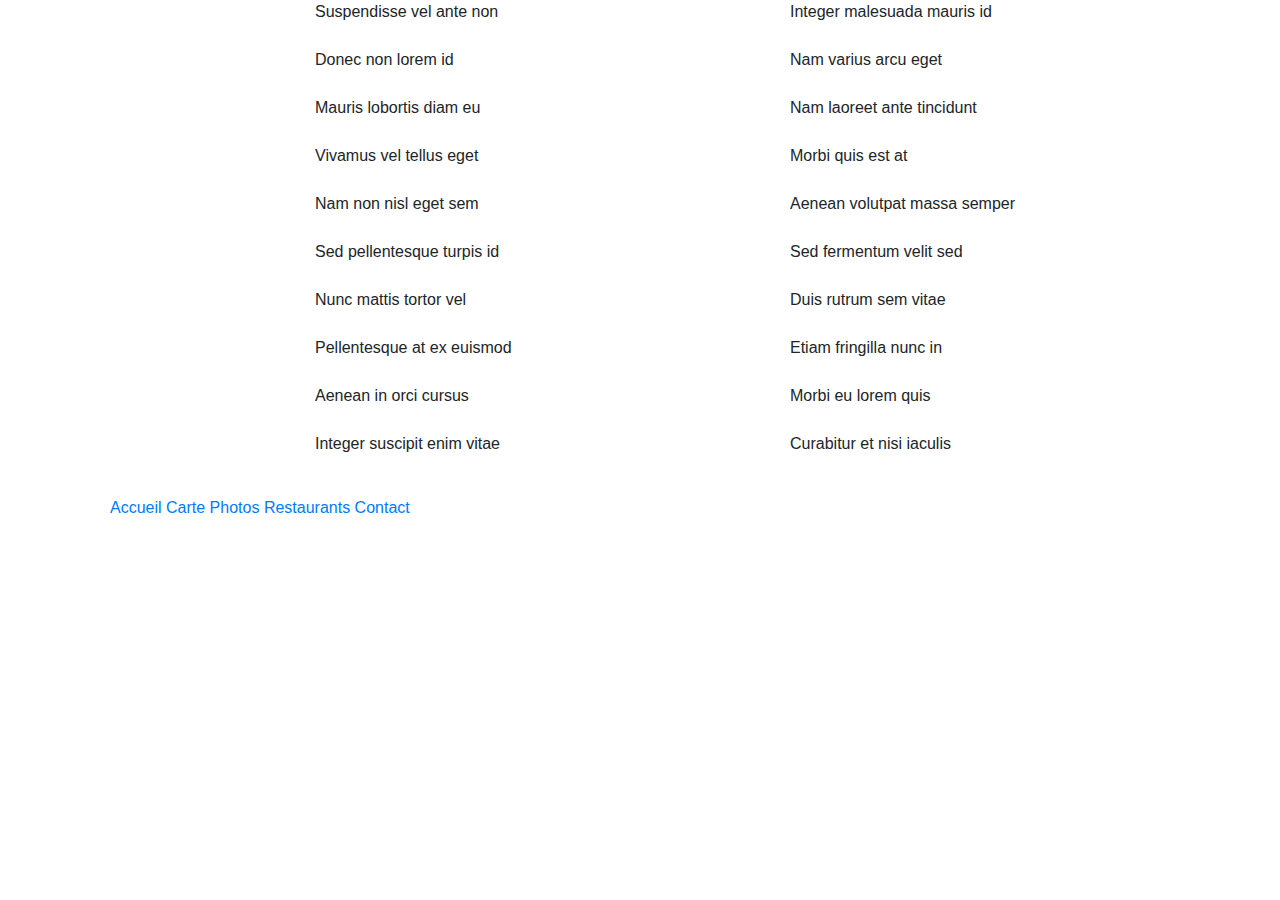
==== carte.html @ bfa30b36 "pages contact et carte terminées sans css" ====
<!DOCTYPE html>
<html>
<head>
	<title>restaurant-css-framework</title>
	<meta charset="utf-8">
	<meta http-equiv="X-UA-Compatible" content="IE=edge">
	<meta name="viewport" content="width=device-width, initial-scale=1">
	<link rel="stylesheet" href="css/bootstrap.min.css">
	<link rel="stylesheet" type="text/css" href="style.css">
	<link href="https://fonts.googleapis.com/css?family=Dancing+Script" rel="stylesheet">
</head>
<body>
	<div class="container">
		<div class="row">
			<div class="offset-2 col-5 col-sm-5 col-md-5 col-lg-5">
				<ul>
					<li class="carte">Suspendisse vel ante non</li><br>

					<li class="carte">Donec non lorem id</li><br>
 
 					<li class="carte">Mauris lobortis diam eu</li><br>

					<li class="carte">Vivamus vel tellus eget</li><br>
  
  					<li class="carte">Nam non nisl eget sem</li><br>
  
  					<li class="carte">Sed pellentesque turpis id</li><br>

					<li class="carte">Nunc mattis tortor vel</li><br>
  
  					<li class="carte">Pellentesque at ex euismod</li><br>
  
  					<li class="carte">Aenean in orci cursus</li><br>
  
  					<li class="carte">Integer suscipit enim vitae</li><br>
  				</ul>
			</div>
			<div class="col-5 col-sm-5 col-md-5 col-lg-5">
				<ul>
					<li class="carte">Integer malesuada mauris id</li><br>

					<li class="carte">Nam varius arcu eget</li><br>
  
  					<li class="carte">Nam laoreet ante tincidunt</li><br>

					<li class="carte">Morbi quis est at</li><br>
  
  					<li class="carte">Aenean volutpat massa semper</li><br>
  
  					<li class="carte">Sed fermentum velit sed</li><br>
  
  					<li class="carte">Duis rutrum sem vitae</li><br>
  
  					<li class="carte">Etiam fringilla nunc in</li><br>
  
  					<li class="carte">Morbi eu lorem quis</li><br>
  
  					<li class="carte">Curabitur et nisi iaculis</li><br>
				</ul>
			</div>
			<div class="row">
				<div class="col-12 col-sm-12 col-md-12 col-lg-12">
					<ul>
						<li class="pages"><a href="index.html">Accueil</a></li>
						<li class="pages"><a href="carte.html">Carte</a></li>
						<li class="pages"><a href="photos.html">Photos</a></li>
						<li class="pages"><a href="restaurants.html">Restaurants</a></li>
						<li class="pages"><a href="contact.html">Contact</a></li>
					</ul>
				</div>
			</div>
		</div>
	</div>
</body>
---- style.css ----
.col {
  margin-top: 20px; }

.jumbotron {
  border: 3px solid black;
  margin-top: 7%; }

.jumbotron h1 {
  font-family: 'Dancing Script';
  font-size: 100px;
  padding-left: 35%;
  letter-spacing: 10px; }

.pages {
  display: inline;
  list-style: none; }

.photos {
  display: inline;
  list-style: none; }

.carte {
  list-style: none; }

/*# sourceMappingURL=style.css.map */
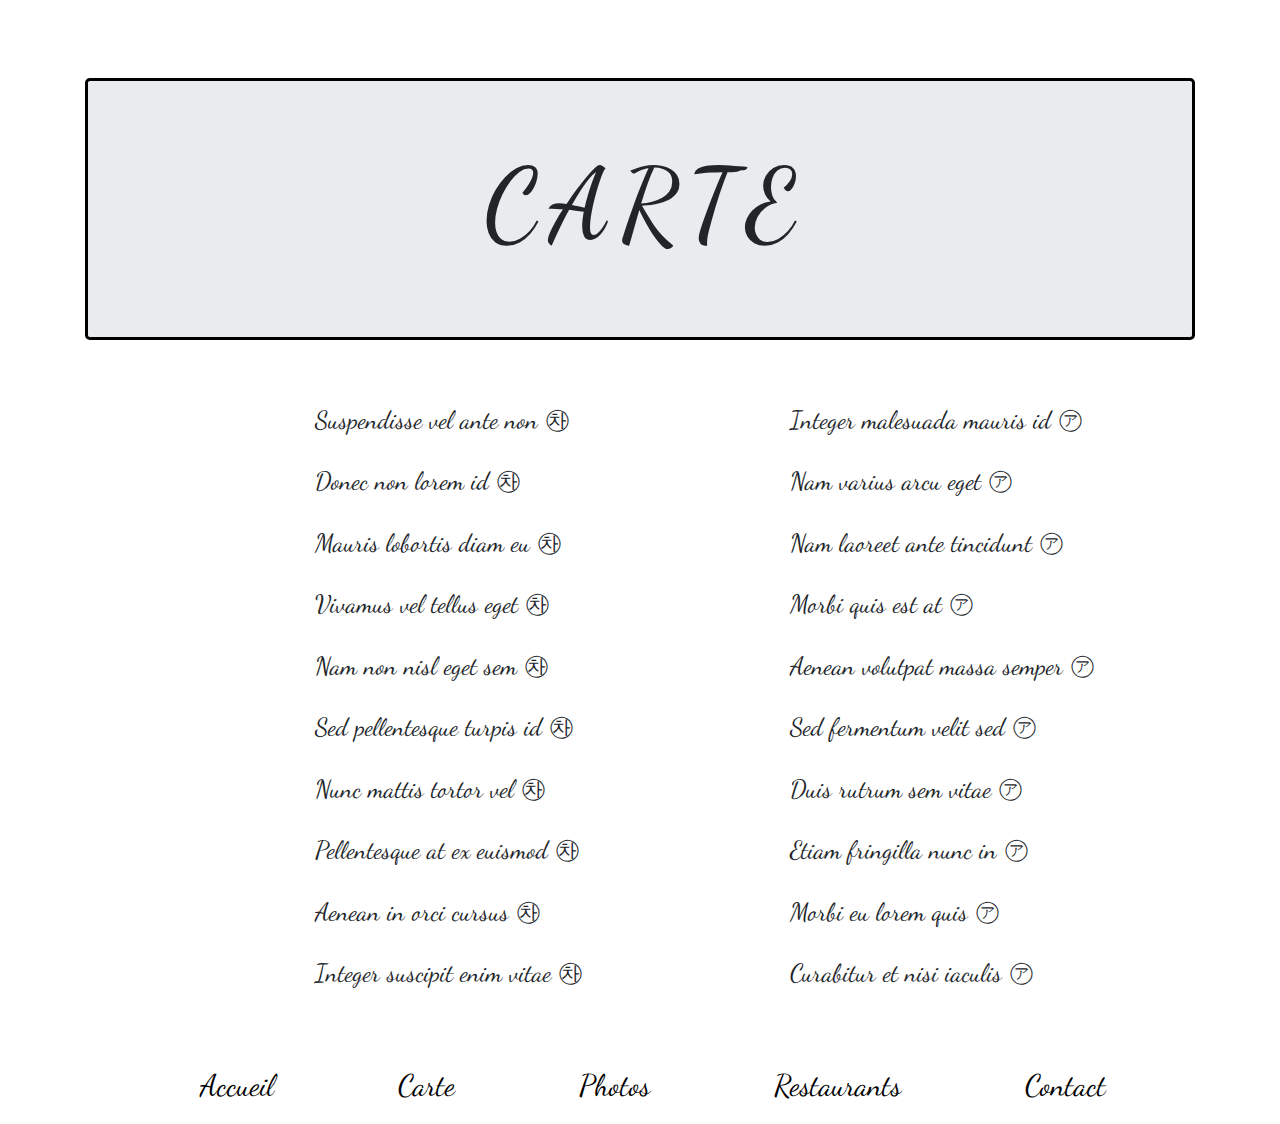
==== commit 005cb2cd: "tout terminé à part ce fichu glyphicon..." ====
--- a/carte.html
+++ b/carte.html
@@ -11,61 +11,64 @@
 </head>
 <body>
 	<div class="container">
+		<div class="jumbotron">
+			<h1>CARTE</h1>
+		</div>
 		<div class="row">
 			<div class="offset-2 col-5 col-sm-5 col-md-5 col-lg-5">
-				<ul>
-					<li class="carte">Suspendisse vel ante non</li><br>
+				<ul class="plats">
+					<li class="carte">Suspendisse vel ante non &#12919;</li><br>
 
-					<li class="carte">Donec non lorem id</li><br>
+					<li class="carte">Donec non lorem id &#12919;</li><br>
  
- 					<li class="carte">Mauris lobortis diam eu</li><br>
+ 					<li class="carte">Mauris lobortis diam eu &#12919;</li><br>
 
-					<li class="carte">Vivamus vel tellus eget</li><br>
+					<li class="carte">Vivamus vel tellus eget &#12919;</li><br>
   
-  					<li class="carte">Nam non nisl eget sem</li><br>
+  					<li class="carte">Nam non nisl eget sem &#12919;</li><br>
   
-  					<li class="carte">Sed pellentesque turpis id</li><br>
+  					<li class="carte">Sed pellentesque turpis id &#12919;</li><br>
 
-					<li class="carte">Nunc mattis tortor vel</li><br>
+					<li class="carte">Nunc mattis tortor vel &#12919;</li><br>
   
-  					<li class="carte">Pellentesque at ex euismod</li><br>
+  					<li class="carte">Pellentesque at ex euismod &#12919;</li><br>
   
-  					<li class="carte">Aenean in orci cursus</li><br>
+  					<li class="carte">Aenean in orci cursus &#12919;</li><br>
   
-  					<li class="carte">Integer suscipit enim vitae</li><br>
+  					<li class="carte">Integer suscipit enim vitae &#12919;</li><br>
   				</ul>
 			</div>
 			<div class="col-5 col-sm-5 col-md-5 col-lg-5">
-				<ul>
-					<li class="carte">Integer malesuada mauris id</li><br>
+				<ul class="plats">
+					<li class="carte">Integer malesuada mauris id &#13008;</li><br>
 
-					<li class="carte">Nam varius arcu eget</li><br>
+					<li class="carte">Nam varius arcu eget &#13008;</li><br>
   
-  					<li class="carte">Nam laoreet ante tincidunt</li><br>
+  					<li class="carte">Nam laoreet ante tincidunt &#13008;</li><br>
 
-					<li class="carte">Morbi quis est at</li><br>
+					<li class="carte">Morbi quis est at &#13008;</li><br>
   
-  					<li class="carte">Aenean volutpat massa semper</li><br>
+  					<li class="carte">Aenean volutpat massa semper &#13008;</li><br>
   
-  					<li class="carte">Sed fermentum velit sed</li><br>
+  					<li class="carte">Sed fermentum velit sed &#13008;</li><br>
   
-  					<li class="carte">Duis rutrum sem vitae</li><br>
+  					<li class="carte">Duis rutrum sem vitae &#13008;</li><br>
   
-  					<li class="carte">Etiam fringilla nunc in</li><br>
+  					<li class="carte">Etiam fringilla nunc in &#13008;</li><br>
   
-  					<li class="carte">Morbi eu lorem quis</li><br>
+  					<li class="carte">Morbi eu lorem quis &#13008;</li><br>
   
-  					<li class="carte">Curabitur et nisi iaculis</li><br>
+  					<li class="carte">Curabitur et nisi iaculis &#13008;</li><br>
 				</ul>
 			</div>
 			<div class="row">
 				<div class="col-12 col-sm-12 col-md-12 col-lg-12">
-					<ul>
-						<li class="pages"><a href="index.html">Accueil</a></li>
-						<li class="pages"><a href="carte.html">Carte</a></li>
-						<li class="pages"><a href="photos.html">Photos</a></li>
-						<li class="pages"><a href="restaurants.html">Restaurants</a></li>
-						<li class="pages"><a href="contact.html">Contact</a></li>
+					<ul class="pages">
+						<li class="page"><a href="index.html">Accueil</a></li>
+						<li class="page"><a href="carte.html">Carte</a></li>
+						<li class="page"><a href="photos.html">Photos</a></li>
+						<li class="page"><a href="restaurants.html">Restaurants</a></li>
+						<li class="page"><a href="contact.html">Contact</a></li>
 					</ul>
 				</div>
 			</div>
--- a/style.css
+++ b/style.css
@@ -1,3 +1,6 @@
+body {
+  font-family: 'Dancing Script'; }
+
 .col {
   margin-top: 20px; }
 
@@ -11,15 +14,76 @@
   padding-left: 35%;
   letter-spacing: 10px; }
 
+.titrerestaurants {
+  margin-left: -190px; }
+
+.tableau1 {
+  margin-top: 30px; }
+
+.tableau1 p {
+  font-size: 20px; }
+
+.tableau2 {
+  margin-top: 30px; }
+
+.tableau2 p {
+  font-size: 20px; }
+
 .pages {
+  margin-top: 30px; }
+
+.page {
   display: inline;
-  list-style: none; }
+  list-style: none;
+  margin: 0 30px;
+  margin-left: 90px; }
 
 .photos {
+  margin-top: 30px;
   display: inline;
   list-style: none; }
 
 .carte {
-  list-style: none; }
+  list-style: none;
+  font-size: 25px; }
+
+.plats {
+  margin-top: 30px; }
+
+a {
+  color: black;
+  font-size: 30px; }
+
+.photosb {
+  display: inline;
+  margin: 0 25px; }
+
+.photol {
+  height: 400px;
+  width: 500px; }
+
+.contact {
+  margin-left: -60px; }
+
+.formulaire {
+  margin-top: 30px; }
+
+.nom {
+  margin-top: 30px; }
+
+.prenom {
+  margin-top: 30px; }
+
+.email {
+  margin-top: 30px; }
+
+.objmsg {
+  margin-top: 30px; }
+
+.msg {
+  margin-top: 30px; }
+
+.boutton {
+  margin-top: 30px; }
 
 /*# sourceMappingURL=style.css.map */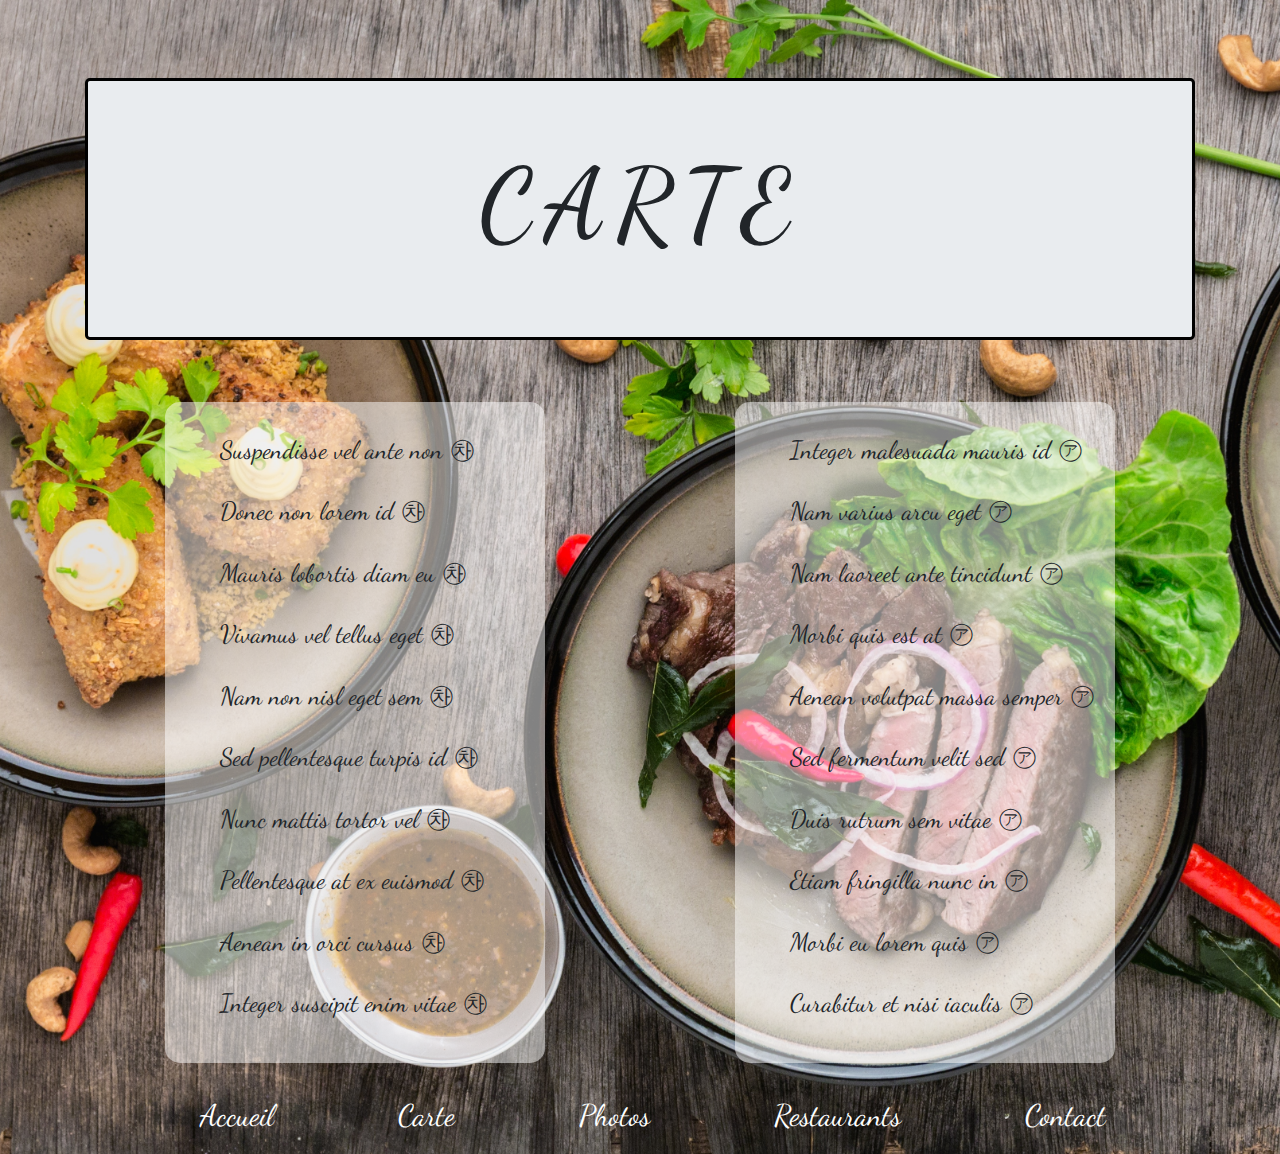
==== commit 0169de70: "résultat souhaité obtenu" ====
--- a/carte.html
+++ b/carte.html
@@ -8,6 +8,7 @@
 	<link rel="stylesheet" href="css/bootstrap.min.css">
 	<link rel="stylesheet" type="text/css" href="style.css">
 	<link href="https://fonts.googleapis.com/css?family=Dancing+Script" rel="stylesheet">
+	<link rel="stylesheet" href="cssa/font-awesome.min.css">
 </head>
 <body>
 	<div class="container">
@@ -15,7 +16,7 @@
 			<h1>CARTE</h1>
 		</div>
 		<div class="row">
-			<div class="offset-2 col-5 col-sm-5 col-md-5 col-lg-5">
+			<div class="tableau1 offset-1 col-4 col-sm-4 col-md-4 col-lg-4">
 				<ul class="plats">
 					<li class="carte">Suspendisse vel ante non &#12919;</li><br>
 
@@ -38,7 +39,7 @@
   					<li class="carte">Integer suscipit enim vitae &#12919;</li><br>
   				</ul>
 			</div>
-			<div class="col-5 col-sm-5 col-md-5 col-lg-5">
+			<div class="tableau2 offset-2 col-4 col-sm-4 col-md-4 col-lg-4">
 				<ul class="plats">
 					<li class="carte">Integer malesuada mauris id &#13008;</li><br>
 
@@ -62,7 +63,7 @@
 				</ul>
 			</div>
 			<div class="row">
-				<div class="col-12 col-sm-12 col-md-12 col-lg-12">
+				<div class="footer col-12 col-sm-12 col-md-12 col-lg-12">
 					<ul class="pages">
 						<li class="page"><a href="index.html">Accueil</a></li>
 						<li class="page"><a href="carte.html">Carte</a></li>
--- a/style.css
+++ b/style.css
@@ -1,5 +1,8 @@
 body {
-  font-family: 'Dancing Script'; }
+  font-family: 'Dancing Script';
+  background-image: url(image/imagefond.jpg) !important;
+  background-repeat: no-repeat;
+  background-size: cover; }
 
 .col {
   margin-top: 20px; }
@@ -11,20 +14,29 @@
 .jumbotron h1 {
   font-family: 'Dancing Script';
   font-size: 100px;
-  padding-left: 35%;
+  text-align: center;
   letter-spacing: 10px; }
 
 .titrerestaurants {
   margin-left: -190px; }
 
 .tableau1 {
-  margin-top: 30px; }
+  margin-top: 30px;
+  background-color: white;
+  border-radius: 15px;
+  background-color: rgba(255, 255, 255, 0.5); }
+
+.tableau1 h2 {
+  opacity: 1; }
 
 .tableau1 p {
   font-size: 20px; }
 
 .tableau2 {
-  margin-top: 30px; }
+  margin-top: 30px;
+  background-color: white;
+  border-radius: 15px;
+  background-color: rgba(255, 255, 255, 0.5); }
 
 .tableau2 p {
   font-size: 20px; }
@@ -47,11 +59,19 @@
   list-style: none;
   font-size: 25px; }
 
+.tableauA {
+  background-color: rgba(255, 255, 255, 0.5);
+  border-radius: 15px; }
+
+.tableauB {
+  background-color: rgba(255, 255, 255, 0.5);
+  border-radius: 15px; }
+
 .plats {
   margin-top: 30px; }
 
 a {
-  color: black;
+  color: white;
   font-size: 30px; }
 
 .photosb {
@@ -66,7 +86,8 @@
   margin-left: -60px; }
 
 .formulaire {
-  margin-top: 30px; }
+  margin-top: 30px;
+  color: white; }
 
 .nom {
   margin-top: 30px; }
@@ -86,4 +107,19 @@
 .boutton {
   margin-top: 30px; }
 
+.envoyer {
+  font-family: 'Dancing Script';
+  font-size: 25px; }
+
+label {
+  color: white;
+  font-weight: bold; }
+
+.pagesphotos {
+  margin-top: 30px; }
+
+a:hover {
+  text-decoration: none;
+  color: white; }
+
 /*# sourceMappingURL=style.css.map */